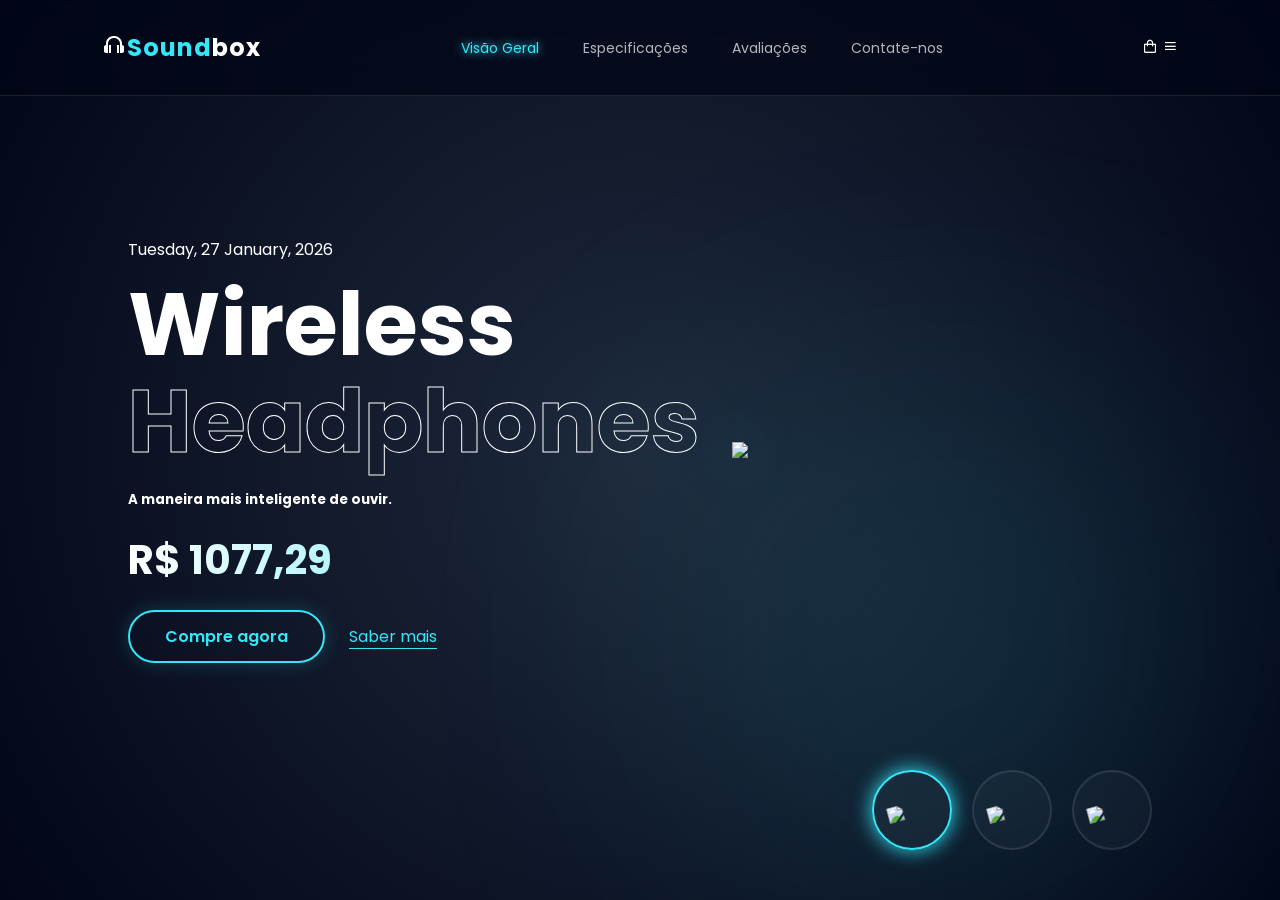
==== index.html @ dfe47a40 "versao nova" ====
<!DOCTYPE html>
<html lang="pt-br">
<head>
    <meta charset="UTF-8">
    <meta name="viewport" content="width=device-width, initial-scale=1.0">
    <link rel="stylesheet" href="https://cdn.jsdelivr.net/npm/boxicons@latest/css/boxicons.min.css">
    <link href="https://fonts.googleapis.com/css2?family=Poppins:wght@300;400;600;700&display=swap" rel="stylesheet">
    <link rel="stylesheet" href="style.css">
    <link rel="stylesheet" href="mobile.css">
    <title>Soundbox | Premium Audio</title>
</head>
<body>
    
    <div class="stars-container"></div> <header>
        <a href="#" class="logo"><i class='bx bx-headphone'></i><span>Sound</span>box</a>
        <nav class="navbar">
            <a href="#" class="active">Visão Geral</a>
            <a href="#">Especificações</a>
            <a href="#">Avaliações</a>
            <a href="#">Contate-nos</a>
        </nav>
        <div class="header-icons">
            <i class='bx bx-shopping-bag'></i>
            <i class='bx bx-menu' id="menu-icon"></i>
        </div>
    </header>

    <section class="home">
        <div class="home-text">
            <p class="date-info">Tuesday, 27 January, 2026</p>
            <h1>Wireless <br> <span>Headphones</span></h1>
            <h5>A maneira mais inteligente de ouvir.</h5>
            <h3 class="price">R$ 1077,29</h3>
            
            <div class="btn-group">
                <a href="#" class="btn-buy">Compre agora</a>
                <a href="#" class="btn-link">Saber mais</a>
            </div>
        </div>

        <div class="home-img">
            <div class="circle-bg"></div> <img src="img/product1.png" class="main-img">
        </div>

        <div class="thumbnails">
            <div class="thumb active" style="--clr: #34e7f8;" onclick="slider('img/product1.png', this)">
                <img src="img/main1.png">
            </div>
            <div class="thumb" style="--clr: #ff758d;" onclick="slider('img/product2.png', this)">
                <img src="img/main2.png">
            </div>
            <div class="thumb" style="--clr: #ffd06d;" onclick="slider('img/product3.png', this)">
                <img src="img/main3.png">
            </div>
        </div>
    </section>

<script src="https://unpkg.com/scrollreveal"></script>
<script>
    const sr = ScrollReveal({
        distance: '60px',
        duration: 2500,
        delay: 400,
        reset: true // anima toda vez que subir/descer
    });

    sr.reveal('.home-text', {origin: 'left'});
    sr.reveal('.home-img', {origin: 'right'});
    sr.reveal('.thumbnails', {origin: 'bottom', delay: 600});
</script>

       <script>
    // 1. Lógica do Slider de Produtos
    function slider(path, element) {
        // Troca a imagem principal com um efeito suave
        const mainImg = document.querySelector('.main-img');
        
        mainImg.style.opacity = '0'; // Começa o fade-out
        
        setTimeout(() => {
            mainImg.src = path;
            mainImg.style.opacity = '1'; // Faz o fade-in com a nova imagem
        }, 250);

        // Gerencia a borda colorida (glow) nas miniaturas
        document.querySelectorAll('.thumb').forEach(t => t.classList.remove('active'));
        element.classList.add('active');
    }

    // 2. Lógica do Menu Mobile (Hambúrguer)
    const menuIcon = document.querySelector('#menu-icon');
    const navbar = document.querySelector('.navbar');
    const body = document.querySelector('body');

    menuIcon.onclick = () => {
    menuIcon.classList.toggle('bx-x');
    navbar.classList.toggle('open');
    
    // Trava o scroll do site apenas enquanto o menu lateral está aberto
    if (navbar.classList.contains('open')) {
        body.style.overflow = 'hidden';
    } else {
        body.style.overflow = 'auto';
    }
};

// Fecha o menu e destrava o scroll ao clicar em um link
    document.querySelectorAll('.navbar a').forEach(link => {
    link.onclick = () => {
        menuIcon.classList.remove('bx-x');
        navbar.classList.remove('open');
        body.style.overflow = 'auto';
    }
});

    // 3. Extra: Efeito de som suave ao clicar (opcional, para nível "Premium")
    const buttons = document.querySelectorAll('.btn-buy, .thumb');
    buttons.forEach(btn => {
        btn.addEventListener('mouseenter', () => {
            // Aqui você poderia adicionar um efeito de hover via JS se quisesse
        });
    });

</script>
---- style.css ----
:root {
    --bg-color: #020617;
    --main-color: #34e7f8;
    --text-color: #ffffff;
    --glass-bg: rgba(255, 255, 255, 0.03);
    --border-color: rgba(255, 255, 255, 0.1);
}

* {
    margin: 0;
    padding: 0;
    box-sizing: border-box;
    font-family: 'Poppins', sans-serif;
    text-decoration: none;
    list-style: none;
}

body {
    background: var(--bg-color);
    background-image: radial-gradient(circle at 50% 50%, #1e293b 0%, #020617 100%);
    color: var(--text-color);
    min-height: 100vh;
    overflow-x: hidden; /* Bloqueia apenas o scroll lateral */
    overflow-y: auto;   /* Garante que o scroll vertical funcione */
}

.home {
    min-height: 100vh; /* Permite que a seção seja maior que a tela se necessário */
    display: grid;
    grid-template-columns: 1fr 1fr;
    align-items: center;
    padding: 100px 10% 50px; /* Aumentado o padding para não colar no topo */
    gap: 2rem;
}

/* Efeito de Estrelas no Fundo */
.stars-container {
    position: fixed;
    top: 0; left: 0; width: 100%; height: 100%;
    background: url('https://www.transparenttextures.com/patterns/stardust.png');
    opacity: 0.3;
    z-index: -1;
}

header {
    padding: 30px 8%;
    display: flex;
    justify-content: space-between;
    align-items: center;
    background: rgba(2, 6, 23, 0.7);
    backdrop-filter: blur(15px);
    border-bottom: 1px solid var(--border-color);
    position: fixed;
    width: 100%;
    z-index: 1000;
}

.logo {
    font-size: 24px;
    font-weight: 700;
    color: #fff;
    letter-spacing: 1px;
}

.logo span { color: var(--main-color); }

.navbar a {
    color: #fff;
    margin: 0 20px;
    font-size: 14px;
    opacity: 0.7;
    transition: 0.3s;
}

.navbar a.active, .navbar a:hover {
    opacity: 1;
    color: var(--main-color);
    text-shadow: 0 0 10px var(--main-color);
}

/* Hero Section */
.home {
    height: 100vh;
    display: grid;
    grid-template-columns: 1fr 1fr;
    align-items: center;
    padding: 0 10%;
    gap: 2rem;
}

.home-text h1 {
    font-size: 5rem;
    line-height: 1.1;
    margin: 15px 0;
    font-weight: 700;
}

.home-text h1 span {
    color: transparent;
    -webkit-text-stroke: 1px #fff;
}

.price {
    font-size: 2.5rem;
    margin: 20px 0;
    background: linear-gradient(to right, #fff, var(--main-color));
    -webkit-background-clip: text;
    -webkit-text-fill-color: transparent;
}

/* Botões Estilo Tron */
.btn-buy {
    padding: 12px 35px;
    background: transparent;
    border: 2px solid var(--main-color);
    color: var(--main-color);
    border-radius: 30px;
    font-weight: 600;
    box-shadow: inset 0 0 10px rgba(52, 231, 248, 0.2), 0 0 20px rgba(52, 231, 248, 0.2);
    transition: 0.4s;
}

.btn-buy:hover {
    background: var(--main-color);
    color: #000;
    box-shadow: 0 0 40px var(--main-color);
}

.btn-link {
    margin-left: 20px;
    color: var(--main-color);
    border-bottom: 1px solid var(--main-color);
}

/* Imagem Central e Efeito de Aura */
.home-img {
    position: relative;
    display: flex;
    justify-content: center;
}

.main-img {
    width: 100%;
    max-width: 500px;
    z-index: 5;
    filter: drop-shadow(0 0 30px rgba(52, 231, 248, 0.4));
    animation: floating 4s ease-in-out infinite;
}

.circle-bg {
    position: absolute;
    width: 400px;
    height: 400px;
    background: var(--main-color);
    filter: blur(150px);
    opacity: 0.2;
    border-radius: 50%;
}

/* Miniaturas (Thumbnails) */
.thumbnails {
    position: absolute;
    bottom: 50px;
    right: 10%;
    display: flex;
    gap: 20px;
}

.thumb {
    width: 80px;
    height: 80px;
    border: 2px solid var(--border-color);
    border-radius: 50%;
    display: flex;
    justify-content: center;
    align-items: center;
    cursor: pointer;
    transition: 0.3s;
    background: var(--glass-bg);
}

.thumb img { width: 50px; transform: rotate(-15deg); }

.thumb.active {
    border-color: var(--clr);
    box-shadow: 0 0 20px var(--clr);
}

@keyframes floating {
    0%, 100% { transform: translateY(0); }
    50% { transform: translateY(-20px); }
}

/* Responsividade Mobile/iOS */
@media (max-width: 900px) {
    .home {
        grid-template-columns: 1fr;
        text-align: center;
        padding-top: 100px;
    }
    .home-text h1 { font-size: 3rem; }
    .thumbnails { position: relative; right: 0; justify-content: center; margin-top: 50px; }
}

@media (max-width: 768px) {
    .navbar {
        position: fixed; /* Garante que cubra a tela */
        top: 0;
        right: -100%; /* Escondido à direita */
        width: 70%;
        height: 100vh;
        background: rgba(2, 6, 23, 0.95);
        backdrop-filter: blur(10px);
        display: flex;
        flex-direction: column;
        align-items: center;
        justify-content: center;
        transition: 0.5s ease-in-out;
    }

    .navbar.open {
        right: 0; /* Desliza para dentro da tela */
    }
}

/* Animação de Surgimento */
.home-text, .home-img, .thumbnails {
    animation: reveal 1.2s cubic-bezier(0.17, 0.67, 0.83, 0.67) forwards;
    opacity: 0;
}

.home-img { animation-delay: 0.3s; }
.thumbnails { animation-delay: 0.6s; }

@keyframes reveal {
    from {
        opacity: 0;
        transform: translateY(30px);
    }
    to {
        opacity: 1;
        transform: translateY(0);
    }
}

.specs-container {
    display: flex;
    gap: 20px;
    margin-top: 40px;
}

.spec-card {
    background: rgba(255, 255, 255, 0.05);
    backdrop-filter: blur(10px);
    border: 1px solid rgba(255, 255, 255, 0.1);
    padding: 15px 25px;
    border-radius: 15px;
    text-align: center;
}

.spec-card i {
    color: var(--main-color);
    font-size: 1.5rem;
    margin-bottom: 5px;
}


/* Configurações Globais (Mantidas fora da media query) */
:root {
    --bg-color: #020617;
    --main-color: #34e7f8;
    --text-color: #ffffff;
    --glass-bg: rgba(255, 255, 255, 0.03);
    --border-color: rgba(255, 255, 255, 0.1);
}

* {
    margin: 0;
    padding: 0;
    box-sizing: border-box;
    font-family: 'Poppins', sans-serif;
    text-decoration: none;
    list-style: none;
}

body {
    background: var(--bg-color);
    background-image: radial-gradient(circle at 50% 50%, #1e293b 0%, #020617 100%);
    color: var(--text-color);
    min-height: 100vh;
    overflow-x: hidden;
}

/* --- ESTILOS EXCLUSIVOS DESKTOP (Acima de 1025px) --- */
@media (min-width: 1025px) {
    
    header {
        padding: 30px 8%;
        display: flex;
        justify-content: space-between;
        align-items: center;
        background: rgba(2, 6, 23, 0.7);
        backdrop-filter: blur(15px);
        border-bottom: 1px solid var(--border-color);
        position: fixed;
        width: 100%;
        z-index: 1000;
    }

    .home {
        height: 100vh;
        display: grid;
        grid-template-columns: 1.2fr 1fr; /* Texto levemente maior que a imagem */
        align-items: center;
        padding: 0 10%;
        gap: 2rem;
    }

    .home-text h1 {
        font-size: 5.5rem; /* Fonte imponente para Desktop */
        line-height: 1.1;
        margin-bottom: 20px;
    }

    /* Posicionamento fixo das miniaturas no Desktop */
    .thumbnails {
        position: absolute;
        bottom: 50px;
        right: 10%;
        display: flex;
        gap: 20px;
    }

    .spec-card {
        transition: transform 0.4s ease, background 0.4s ease;
    }

    .spec-card:hover {
        transform: translateY(-10px);
        background: rgba(255, 255, 255, 0.08);
        border-color: var(--main-color);
    }
}

/* --- ESTILOS COMPARTILHADOS (Elementos que não mudam radicalmente) --- */

.logo { font-size: 24px; font-weight: 700; letter-spacing: 1px; }
.logo span { color: var(--main-color); }

.home-text h1 span {
    color: transparent;
    -webkit-text-stroke: 1px #fff;
}

.price {
    font-size: 2.5rem;
    margin: 20px 0;
    font-weight: 700;
    background: linear-gradient(to right, #fff, var(--main-color));
    -webkit-background-clip: text;
    -webkit-text-fill-color: transparent;
}

.btn-buy {
    padding: 12px 35px;
    background: transparent;
    border: 2px solid var(--main-color);
    color: var(--main-color);
    border-radius: 30px;
    font-weight: 600;
    display: inline-block;
    box-shadow: 0 0 20px rgba(52, 231, 248, 0.2);
}

.main-img {
    width: 100%;
    max-width: 500px;
    filter: drop-shadow(0 0 30px rgba(52, 231, 248, 0.4));
    animation: floating 4s ease-in-out infinite;
}

@keyframes floating {
    0%, 100% { transform: translateY(0); }
    50% { transform: translateY(-20px); }
}

/* Animação de Surgimento (Fade-in) */
.home-text, .home-img, .thumbnails {
    animation: reveal 1.2s cubic-bezier(0.17, 0.67, 0.83, 0.67) forwards;
    opacity: 0;
}
.home-img { animation-delay: 0.3s; }
.thumbnails { animation-delay: 0.6s; }

@keyframes reveal {
    from { opacity: 0; transform: translateY(30px); }
    to { opacity: 1; transform: translateY(0); }
}
---- mobile.css ----
/* BREAKPOINT PARA TABLETS (1024px) */
@media (max-width: 1024px) {
    header {
        padding: 20px 5%;
    }

    .home {
        grid-template-columns: 1fr; /* Muda de 2 colunas para 1 */
        text-align: center;
        height: auto;
        padding: 120px 5% 50px;
    }

    .home-text h1 {
        font-size: 3.5rem;
    }

    .home-text p {
        margin: 0 auto 20px;
    }

    .btn-group {
        justify-content: center;
    }

    .home-img img {
        max-width: 80%;
        margin: 40px 0;
    }

    .thumbnails {
        position: relative;
        right: 0;
        bottom: 0;
        justify-content: center;
        margin-top: 30px;
    }
}

/* BREAKPOINT PARA CELULARES E iOS (768px ou menos) */
@media (max-width: 768px) {
    #menu-icon {
        display: block; /* Mostra o ícone do menu */
        font-size: 32px;
        z-index: 10001;
    }

    .navbar {
        position: fixed;
        top: 0;
        right: -100%; /* Escondido fora da tela */
        width: 80%;
        height: 100vh;
        background: rgba(2, 6, 23, 0.98); /* Fundo escuro premium */
        backdrop-filter: blur(15px);
        -webkit-backdrop-filter: blur(15px); /* Suporte para iPhone/Safari */
        display: flex;
        flex-direction: column;
        align-items: center;
        justify-content: center;
        transition: all 0.5s ease;
    }

    /* Quando o menu estiver aberto (via JS) */
    .navbar.open {
        right: 0;
    }

    .navbar a {
        display: block;
        margin: 15px 0;
        font-size: 1.5rem;
    }

    .home-text h1 {
        font-size: 2.5rem;
    }

    .price {
        font-size: 2rem;
    }
}

/* AJUSTES PARA TELAS MUITO PEQUENAS (480px) */
@media (max-width: 480px) {
    .home-text h1 {
        font-size: 2rem;
    }

    .btn-buy {
        padding: 10px 25px;
        font-size: 14px;
    }

    .thumb {
        width: 60px;
        height: 60px;
    }
}

@media (max-width: 1024px) {
    .home {
        grid-template-columns: 1fr;
        height: auto; /* Importante: remove a altura fixa */
        padding-top: 120px;
        text-align: center;
    }

    .home-img {
        order: -1; /* Coloca a imagem acima do texto no mobile se desejar */
    }
}

/* Garante que o corpo não trave quando o menu estiver fechado */
body.menu-open {
    overflow: hidden; /* Trava o scroll apenas quando o menu lateral estiver aberto */
}
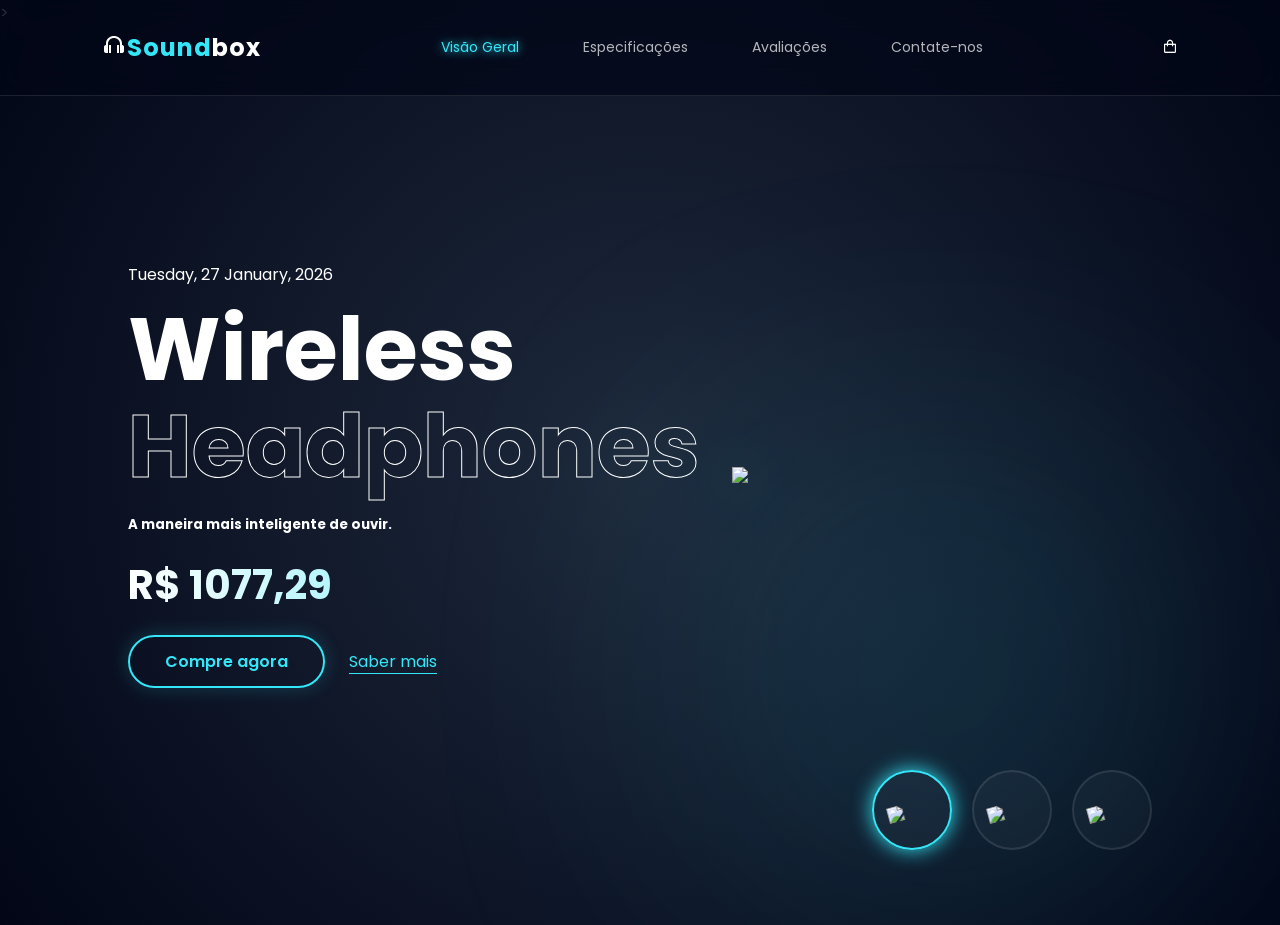
==== commit 99db8790: "site finalizado finalizando o site fonne ecomerce com as novas navegaçoes de páginas" ====
--- a/index.html
+++ b/index.html
@@ -4,121 +4,111 @@
     <meta charset="UTF-8">
     <meta name="viewport" content="width=device-width, initial-scale=1.0">
     <link rel="stylesheet" href="https://cdn.jsdelivr.net/npm/boxicons@latest/css/boxicons.min.css">
-    <link href="https://fonts.googleapis.com/css2?family=Poppins:wght@300;400;600;700&display=swap" rel="stylesheet">
-    <link rel="stylesheet" href="style.css">
-    <link rel="stylesheet" href="mobile.css">
+    <link href="https://fonts.googleapis.com/css2?family=Poppins:wght@300;400;600;700&display=swap" rel="stylesheet">>
+    <link rel="stylesheet" href="styles/style.css">
+    <link rel="stylesheet" href="styles/mobile.css">
     <title>Soundbox | Premium Audio</title>
 </head>
 <body>
-    
-    <div class="stars-container"></div> <header>
-        <a href="#" class="logo"><i class='bx bx-headphone'></i><span>Sound</span>box</a>
-        <nav class="navbar">
-            <a href="#" class="active">Visão Geral</a>
-            <a href="#">Especificações</a>
-            <a href="#">Avaliações</a>
-            <a href="#">Contate-nos</a>
-        </nav>
-        <div class="header-icons">
-            <i class='bx bx-shopping-bag'></i>
-            <i class='bx bx-menu' id="menu-icon"></i>
-        </div>
-    </header>
+<header>
+    <div class="header-left">
+        <i class='bx bx-menu' id="menu-icon"></i>
+        <a href="index.html" class="logo"><i class='bx bx-headphone'></i><span>Sound</span>box</a>
+    </div>
+
+    <nav class="navbar">
+        <a href="index.html" class="active">Visão Geral</a>
+        <a href="especificacoes.html">Especificações</a> 
+        <a href="Avaliacoes.html">Avaliações</a>
+        <a href="contact.html">Contate-nos</a>
+    </nav>
+
+    <div class="header-icons">
+        <i class='bx bx-shopping-bag'></i>
+    </div>
+</header>
 
     <section class="home">
-        <div class="home-text">
-            <p class="date-info">Tuesday, 27 January, 2026</p>
-            <h1>Wireless <br> <span>Headphones</span></h1>
-            <h5>A maneira mais inteligente de ouvir.</h5>
-            <h3 class="price">R$ 1077,29</h3>
-            
-            <div class="btn-group">
-                <a href="#" class="btn-buy">Compre agora</a>
-                <a href="#" class="btn-link">Saber mais</a>
-            </div>
+    <div class="home-text">
+        <p class="date-info">Tuesday, 27 January, 2026</p>
+        <h1>Wireless <br> <span>Headphones</span></h1>
+        <h5>A maneira mais inteligente de ouvir.</h5>
+        <h3 class="price">R$ 1077,29</h3>
+        
+        <div class="btn-group">
+    <a href="produto.html" class="btn-buy">Compre agora</a>
+    
+    <a href="especificacoes.html" class="btn-link">Saber mais</a>
+</div>
+    </div>
+
+    <div class="home-img">
+        <div class="circle-bg"></div> 
+        <img src="img/product1.png" class="main-img">
+    </div>
+
+    <div class="thumbnails">
+        <div class="thumb active" style="--clr: #34e7f8;" onclick="slider('img/product1.png', this)">
+            <img src="img/main1.png">
         </div>
-
-        <div class="home-img">
-            <div class="circle-bg"></div> <img src="img/product1.png" class="main-img">
+        <div class="thumb" style="--clr: #ff758d;" onclick="slider('img/product2.png', this)">
+            <img src="img/main2.png">
         </div>
-
-        <div class="thumbnails">
-            <div class="thumb active" style="--clr: #34e7f8;" onclick="slider('img/product1.png', this)">
-                <img src="img/main1.png">
-            </div>
-            <div class="thumb" style="--clr: #ff758d;" onclick="slider('img/product2.png', this)">
-                <img src="img/main2.png">
-            </div>
-            <div class="thumb" style="--clr: #ffd06d;" onclick="slider('img/product3.png', this)">
-                <img src="img/main3.png">
-            </div>
+        <div class="thumb" style="--clr: #ffd06d;" onclick="slider('img/product3.png', this)">
+            <img src="img/main3.png">
         </div>
-    </section>
+    </div>
+</section>
 
 <script src="https://unpkg.com/scrollreveal"></script>
 <script>
+    // 1. Configuração do ScrollReveal
     const sr = ScrollReveal({
         distance: '60px',
         duration: 2500,
         delay: 400,
-        reset: true // anima toda vez que subir/descer
+        reset: true 
     });
-
     sr.reveal('.home-text', {origin: 'left'});
     sr.reveal('.home-img', {origin: 'right'});
     sr.reveal('.thumbnails', {origin: 'bottom', delay: 600});
-</script>
 
-       <script>
-    // 1. Lógica do Slider de Produtos
+    // 2. Lógica do Slider (Troca de cores)
     function slider(path, element) {
-        // Troca a imagem principal com um efeito suave
         const mainImg = document.querySelector('.main-img');
-        
-        mainImg.style.opacity = '0'; // Começa o fade-out
-        
+        mainImg.style.opacity = '0'; 
         setTimeout(() => {
             mainImg.src = path;
-            mainImg.style.opacity = '1'; // Faz o fade-in com a nova imagem
+            mainImg.style.opacity = '1'; 
         }, 250);
-
-        // Gerencia a borda colorida (glow) nas miniaturas
         document.querySelectorAll('.thumb').forEach(t => t.classList.remove('active'));
         element.classList.add('active');
     }
 
-    // 2. Lógica do Menu Mobile (Hambúrguer)
-    const menuIcon = document.querySelector('#menu-icon');
-    const navbar = document.querySelector('.navbar');
-    const body = document.querySelector('body');
+    // 3. Lógica Única do Menu Mobile
+    document.addEventListener('DOMContentLoaded', () => {
+        const menuIcon = document.querySelector('#menu-icon');
+        const navbar = document.querySelector('.navbar');
+        const body = document.querySelector('body');
 
-    menuIcon.onclick = () => {
-    menuIcon.classList.toggle('bx-x');
-    navbar.classList.toggle('open');
-    
-    // Trava o scroll do site apenas enquanto o menu lateral está aberto
-    if (navbar.classList.contains('open')) {
-        body.style.overflow = 'hidden';
-    } else {
-        body.style.overflow = 'auto';
-    }
-};
+        if (menuIcon && navbar) {
+            menuIcon.onclick = () => {
+                console.log("Menu acionado!"); // Verifique o F12
+                menuIcon.classList.toggle('bx-x');
+                navbar.classList.toggle('open');
+                
+                // Trava o scroll se aberto
+                body.style.overflow = navbar.classList.contains('open') ? 'hidden' : 'auto';
+            };
 
-// Fecha o menu e destrava o scroll ao clicar em um link
-    document.querySelectorAll('.navbar a').forEach(link => {
-    link.onclick = () => {
-        menuIcon.classList.remove('bx-x');
-        navbar.classList.remove('open');
-        body.style.overflow = 'auto';
-    }
-});
-
-    // 3. Extra: Efeito de som suave ao clicar (opcional, para nível "Premium")
-    const buttons = document.querySelectorAll('.btn-buy, .thumb');
-    buttons.forEach(btn => {
-        btn.addEventListener('mouseenter', () => {
-            // Aqui você poderia adicionar um efeito de hover via JS se quisesse
-        });
+            // Fecha o menu ao clicar em qualquer link
+            navbar.querySelectorAll('a').forEach(link => {
+                link.onclick = () => {
+                    menuIcon.classList.remove('bx-x');
+                    navbar.classList.remove('open');
+                    body.style.overflow = 'auto';
+                }
+            });
+        }
     });
-
 </script>
--- a/styles/style.css
+++ b/styles/style.css
@@ -0,0 +1,474 @@
+:root {
+    --bg-color: #020617;
+    --main-color: #34e7f8;
+    --text-color: #ffffff;
+    --glass-bg: rgba(255, 255, 255, 0.03);
+    --border-color: rgba(255, 255, 255, 0.1);
+}
+
+* {
+    margin: 0;
+    padding: 0;
+    box-sizing: border-box;
+    font-family: 'Poppins', sans-serif;
+    text-decoration: none;
+    list-style: none;
+}
+
+
+
+#menu-icon {
+   display: none !important; /* Garante que o hambúrguer nunca apareça no PC */
+}
+
+body {
+    background: var(--bg-color);
+    background-image: radial-gradient(circle at 50% 50%, #1e293b 0%, #020617 100%);
+    color: var(--text-color);
+    min-height: 100vh;
+    overflow-x: hidden; /* Bloqueia apenas o scroll lateral */
+    overflow-y: auto;   /* Garante que o scroll vertical funcione */
+}
+
+.home {
+    min-height: 100vh; /* Permite que a seção seja maior que a tela se necessário */
+    display: grid;
+    grid-template-columns: 1fr 1fr;
+    align-items: center;
+    padding: 100px 10% 50px; /* Aumentado o padding para não colar no topo */
+    gap: 2rem;
+}
+
+/* Efeito de Estrelas no Fundo */
+.stars-container {
+    position: fixed;
+    top: 0; left: 0; width: 100%; height: 100%;
+    background: url('https://www.transparenttextures.com/patterns/stardust.png');
+    opacity: 0.3;
+    z-index: -1;
+}
+
+header {
+  position: fixed; /* Fixa no topo da tela */
+    top: 0;
+    left: 0;
+    width: 100%; /* Ocupa a largura total */
+    padding: 20px 8%;
+    display: flex;
+    justify-content: space-between;
+    align-items: center;
+    background: rgba(2, 6, 23, 0.8); /* Fundo com transparência */
+    backdrop-filter: blur(15px); /* Efeito de vidro */
+    border-bottom: 1px solid var(--border-color);
+    z-index: 10000; /* Garante que fique acima de todos os elementos */
+}
+
+/* Ajuste para alinhar os itens internos */
+.header-left {
+    display: flex;
+    align-items: center;
+    gap: 15px;
+}
+
+.logo {
+    font-size: 24px;
+    font-weight: 700;
+    color: #fff;
+    letter-spacing: 1px;
+}
+
+.logo span { color: var(--main-color); }
+
+.navbar a {
+    color: #fff;
+    margin: 0 20px;
+    font-size: 14px;
+    opacity: 0.7;
+    transition: 0.3s;
+}
+
+
+
+
+.navbar a.active, .navbar a:hover {
+    opacity: 1;
+    color: var(--main-color);
+    text-shadow: 0 0 10px var(--main-color);
+}
+
+/* Hero Section */
+.home {
+    height: 100vh;
+    display: grid;
+    grid-template-columns: 1fr 1fr;
+    align-items: center;
+    padding: 0 10%;
+    gap: 2rem;
+}
+
+.home-text h1 {
+    font-size: 5rem;
+    line-height: 1.1;
+    margin: 15px 0;
+    font-weight: 700;
+}
+
+.home-text h1 span {
+    color: transparent;
+    -webkit-text-stroke: 1px #fff;
+}
+
+.price {
+    font-size: 2.5rem;
+    margin: 20px 0;
+    background: linear-gradient(to right, #fff, var(--main-color));
+    -webkit-background-clip: text;
+    -webkit-text-fill-color: transparent;
+}
+
+/* Estilização do Botão Voltar */
+.btn-back {
+    display: inline-flex;
+    align-items: center;
+    gap: 10px;
+    color: var(--text-color);
+    font-weight: 500;
+    font-size: 14px;
+    text-transform: uppercase;
+    letter-spacing: 1px;
+    padding: 10px 20px;
+    background: rgba(255, 255, 255, 0.05); /* Fundo sutil de vidro */
+    border: 1px solid var(--border-color);
+    border-radius: 50px; /* Formato pilula */
+    transition: all 0.4s cubic-bezier(0.175, 0.885, 0.32, 1.275);
+    backdrop-filter: blur(5px);
+    cursor: pointer;
+}
+
+/* Efeito ao passar o mouse (Hover) */
+.btn-back:hover {
+    background: var(--main-color);
+    color: #020617; /* Cor escura para contraste com o neon */
+    border-color: var(--main-color);
+    box-shadow: 0 0 20px rgba(52, 231, 248, 0.4);
+    transform: translateX(-8px); /* Movimento intuitivo para a esquerda */
+}
+
+/* Estilização específica para o ícone dentro do botão */
+.btn-back i {
+    font-size: 20px;
+    transition: transform 0.3s ease;
+}
+
+.btn-back:hover i {
+    transform: scale(1.2);
+}
+
+
+
+/* Isso garante que no Desktop a Navbar sempre seja horizontal e visível */
+@media (min-width: 769px) {
+    .navbar {
+        display: flex;
+    gap: 1.5rem;
+    }
+       
+
+    .navbar a {
+    color: var(--text-color);
+    font-size: 14px;
+    opacity: 0.7;
+    transition: 0.3s;
+    }
+
+    #menu-icon {
+       display: none;
+    }
+}
+
+
+
+
+/* Responsividade: No mobile ele fica um pouco menor */
+@media (max-width: 768px) {
+    .btn-back {
+        padding: 8px 15px;
+        font-size: 12px;
+    }
+}
+
+
+/* Botões Estilo Tron */
+.btn-buy {
+    padding: 12px 35px;
+    background: transparent;
+    border: 2px solid var(--main-color);
+    color: var(--main-color);
+    border-radius: 30px;
+    font-weight: 600;
+    box-shadow: inset 0 0 10px rgba(52, 231, 248, 0.2), 0 0 20px rgba(52, 231, 248, 0.2);
+    transition: 0.4s;
+}
+
+.btn-buy:hover {
+    background: var(--main-color);
+    color: #000;
+    box-shadow: 0 0 40px var(--main-color);
+}
+
+.btn-link {
+    margin-left: 20px;
+    color: var(--main-color);
+    border-bottom: 1px solid var(--main-color);
+}
+
+/* Imagem Central e Efeito de Aura */
+.home-img {
+    position: relative;
+    display: flex;
+    justify-content: center;
+}
+
+.main-img {
+    width: 100%;
+    max-width: 500px;
+    z-index: 5;
+    filter: drop-shadow(0 0 30px rgba(52, 231, 248, 0.4));
+    animation: floating 4s ease-in-out infinite;
+}
+
+.circle-bg {
+    position: absolute;
+    width: 400px;
+    height: 400px;
+    background: var(--main-color);
+    filter: blur(150px);
+    opacity: 0.2;
+    border-radius: 50%;
+}
+
+/* Miniaturas (Thumbnails) */
+.thumbnails {
+    position: absolute;
+    bottom: 50px;
+    right: 10%;
+    display: flex;
+    gap: 20px;
+}
+
+.thumb {
+    width: 80px;
+    height: 80px;
+    border: 2px solid var(--border-color);
+    border-radius: 50%;
+    display: flex;
+    justify-content: center;
+    align-items: center;
+    cursor: pointer;
+    transition: 0.3s;
+    background: var(--glass-bg);
+}
+
+.thumb img { width: 50px; transform: rotate(-15deg); }
+
+.thumb.active {
+    border-color: var(--clr);
+    box-shadow: 0 0 20px var(--clr);
+}
+
+@keyframes floating {
+    0%, 100% { transform: translateY(0); }
+    50% { transform: translateY(-20px); }
+}
+
+/* Responsividade Mobile/iOS */
+@media (max-width: 900px) {
+    .home {
+        grid-template-columns: 1fr;
+        text-align: center;
+        padding-top: 100px;
+    }
+    .home-text h1 { font-size: 3rem; }
+    .thumbnails { position: relative; right: 0; justify-content: center; margin-top: 50px; }
+}
+
+@media (max-width: 768px) {
+    .navbar {
+        position: fixed; /* Garante que cubra a tela */
+        top: 0;
+        right: -100%; /* Escondido à direita */
+        width: 70%;
+        height: 100vh;
+        background: rgba(2, 6, 23, 0.95);
+        backdrop-filter: blur(10px);
+        display: flex;
+        flex-direction: column;
+        align-items: center;
+        justify-content: center;
+        transition: 0.5s ease-in-out;
+    }
+
+    .navbar.open {
+        right: 0; /* Desliza para dentro da tela */
+    }
+}
+
+/* Animação de Surgimento */
+.home-text, .home-img, .thumbnails {
+    animation: reveal 1.2s cubic-bezier(0.17, 0.67, 0.83, 0.67) forwards;
+    opacity: 0;
+}
+
+.home-img { animation-delay: 0.3s; }
+.thumbnails { animation-delay: 0.6s; }
+
+@keyframes reveal {
+    from {
+        opacity: 0;
+        transform: translateY(30px);
+    }
+    to {
+        opacity: 1;
+        transform: translateY(0);
+    }
+}
+
+.specs-container {
+    display: flex;
+    gap: 20px;
+    margin-top: 40px;
+}
+
+.spec-card {
+    background: rgba(255, 255, 255, 0.05);
+    backdrop-filter: blur(10px);
+    border: 1px solid rgba(255, 255, 255, 0.1);
+    padding: 15px 25px;
+    border-radius: 15px;
+    text-align: center;
+}
+
+.spec-card i {
+    color: var(--main-color);
+    font-size: 1.5rem;
+    margin-bottom: 5px;
+}
+
+
+body {
+    background: var(--bg-color);
+    background-image: radial-gradient(circle at 50% 50%, #1e293b 0%, #020617 100%);
+    color: var(--text-color);
+    min-height: 100vh;
+    overflow-x: hidden;
+}
+
+/* --- ESTILOS EXCLUSIVOS DESKTOP (Acima de 1025px) --- */
+@media (min-width: 1025px) {
+    
+    header {
+        padding: 30px 8%;
+        display: flex;
+        justify-content: space-between;
+        align-items: center;
+        background: rgba(2, 6, 23, 0.7);
+        backdrop-filter: blur(15px);
+        border-bottom: 1px solid var(--border-color);
+        position: fixed;
+        width: 100%;
+        z-index: 1000;
+    }
+
+    .home {
+        height: 100vh;
+        display: grid;
+        grid-template-columns: 1.2fr 1fr; /* Texto levemente maior que a imagem */
+        align-items: center;
+        padding: 0 10%;
+        gap: 2rem;
+    }
+
+    .home-text h1 {
+        font-size: 5.5rem; /* Fonte imponente para Desktop */
+        line-height: 1.1;
+        margin-bottom: 20px;
+    }
+
+    /* Posicionamento fixo das miniaturas no Desktop */
+    .thumbnails {
+        position: absolute;
+        bottom: 50px;
+        right: 10%;
+        display: flex;
+        gap: 20px;
+    }
+
+    .spec-card {
+        transition: transform 0.4s ease, background 0.4s ease;
+    }
+
+    .spec-card:hover {
+        transform: translateY(-10px);
+        background: rgba(255, 255, 255, 0.08);
+        border-color: var(--main-color);
+    }
+}
+
+/* --- ESTILOS COMPARTILHADOS (Elementos que não mudam radicalmente) --- */
+
+.logo { font-size: 24px; font-weight: 700; letter-spacing: 1px; }
+.logo span { color: var(--main-color); }
+
+.home-text h1 span {
+    color: transparent;
+    -webkit-text-stroke: 1px #fff;
+}
+
+.price {
+    font-size: 2.5rem;
+    margin: 20px 0;
+    font-weight: 700;
+    background: linear-gradient(to right, #fff, var(--main-color));
+    -webkit-background-clip: text;
+    -webkit-text-fill-color: transparent;
+}
+
+.btn-buy {
+    padding: 12px 35px;
+    background: transparent;
+    border: 2px solid var(--main-color);
+    color: var(--main-color);
+    border-radius: 30px;
+    font-weight: 600;
+    display: inline-block;
+    box-shadow: 0 0 20px rgba(52, 231, 248, 0.2);
+}
+
+
+
+.main-img {
+    width: 100%;
+    max-width: 500px;
+    filter: drop-shadow(0 0 30px rgba(52, 231, 248, 0.4));
+    animation: floating 4s ease-in-out infinite;
+}
+
+@keyframes floating {
+    0%, 100% { transform: translateY(0); }
+    50% { transform: translateY(-20px); }
+}
+
+/* Animação de Surgimento (Fade-in) */
+.home-text, .home-img, .thumbnails {
+    animation: reveal 1.2s cubic-bezier(0.17, 0.67, 0.83, 0.67) forwards;
+    opacity: 0;
+}
+.home-img { animation-delay: 0.3s; }
+.thumbnails { animation-delay: 0.6s; }
+
+@keyframes reveal {
+    from { opacity: 0; transform: translateY(30px); }
+    to { opacity: 1; transform: translateY(0); }
+}
+
+
--- a/styles/mobile.css
+++ b/styles/mobile.css
@@ -0,0 +1,137 @@
+/* --- AJUSTES DE RESPONSIVIDADE PROFISSIONAL --- */
+
+@media (max-width: 1024px) {
+    .home {
+        display: flex;
+        flex-direction: column;
+        height: auto;
+        padding: 120px 6% 60px; /* Mais respiro no topo */
+        text-align: center;
+        gap: 2.5rem;
+    }
+    .home-text { order: 1; z-index: 5; }
+    .home-img { order: 2; margin: 10px 0; transform: scale(1.05); } /* Leve destaque na imagem */
+    .thumbnails { 
+        order: 3; 
+        position: relative; 
+        justify-content: center;
+        margin-top: 30px; 
+    }
+}
+
+@media (max-width: 768px) {
+
+    /* Ajuste para o header da página de especificações */
+    .header-compact {
+        display: flex;
+        justify-content: space-between;
+        align-items: center;
+        padding: 15px 5%;
+        z-index: 10002 !important;
+        pointer-events: none; /* Mantém o fundo "transparente" ao clique */
+    }
+
+
+   header {
+        display: flex;
+        justify-content: space-between;
+        align-items: center;
+        padding: 15px 5%;
+        position: fixed;
+        width: 100%;
+        top: 0;
+        z-index: 10000;
+        background: rgba(2, 6, 23, 0.85);
+        backdrop-filter: blur(12px);
+        pointer-events: none; 
+    }
+
+    /* A SOLUÇÃO ESTÁ AQUI: Adicionamos o .btn-back na lista de permissão */
+    .header-left, .header-icons, .btn-back, .logo {
+        pointer-events: auto !important; /* Libera o clique para esses itens especificamente */
+    }
+
+    .header-left, .header-icons {
+        pointer-events: auto;
+        display: flex;
+        align-items: center;
+        gap: 15px;
+    }
+
+   #menu-icon {
+        display: block !important;
+        font-size: 30px;
+        color: #34e7f8;
+        cursor: pointer !important;
+        position: relative; 
+        z-index: 100001;
+        pointer-events: auto !important;
+    }
+
+    /* NAVBAR - GAVETA MENOR E FLUTUANTE */
+    .navbar {
+        position: fixed;
+        top: 80px; /* Descolada do topo */
+        left: -100%; 
+        width: 240px; /* Largura reduzida e fixa */
+        height: auto; /* Altura automática conforme os itens */
+        max-height: 80vh; /* Não passa de 80% da tela */
+        background: rgba(7, 15, 43, 0.95);
+        backdrop-filter: blur(20px);
+        -webkit-backdrop-filter: blur(20px);
+        
+        display: flex;
+        flex-direction: column;
+        align-items: flex-start;
+        padding: 40px 30px;
+        
+        /* BORDAS ARREDONDADAS E ESTILO "FLOATING" */
+        border-radius: 0 20px 20px 0; 
+        border: 1px solid rgba(52, 231, 248, 0.2);
+        border-left: none;
+        
+        transition: 0.5s cubic-bezier(0.77, 0, 0.175, 1);
+        z-index: 99999;
+        box-shadow: 15px 0 40px rgba(0, 0, 0, 0.6);
+        pointer-events: auto;
+    }
+
+    .navbar.open {
+        left: 0; /* Agora ela encosta no canto, mas flutua no topo/baixo */
+    }
+
+    .navbar a {
+        display: block;
+        margin: 15px 0;
+        font-size: 1.1rem;
+        font-weight: 500;
+        color: rgba(255, 255, 255, 0.8);
+        text-transform: uppercase;
+        letter-spacing: 1.5px;
+        transition: 0.3s;
+        opacity: 0;
+        transform: translateX(-20px);
+    }
+
+    .navbar a:hover {
+        color: #34e7f8;
+        padding-left: 10px;
+    }
+
+    /* Animação de Entrada */
+    .navbar.open a {
+        animation: slideInCompact 0.4s ease forwards;
+    }
+
+    .navbar.open a:nth-child(1) { animation-delay: 0.1s; }
+    .navbar.open a:nth-child(2) { animation-delay: 0.2s; }
+    .navbar.open a:nth-child(3) { animation-delay: 0.3s; }
+    .navbar.open a:nth-child(4) { animation-delay: 0.4s; }
+
+    @keyframes slideInCompact {
+        to {
+            opacity: 1;
+            transform: translateX(0);
+        }
+    }
+}
